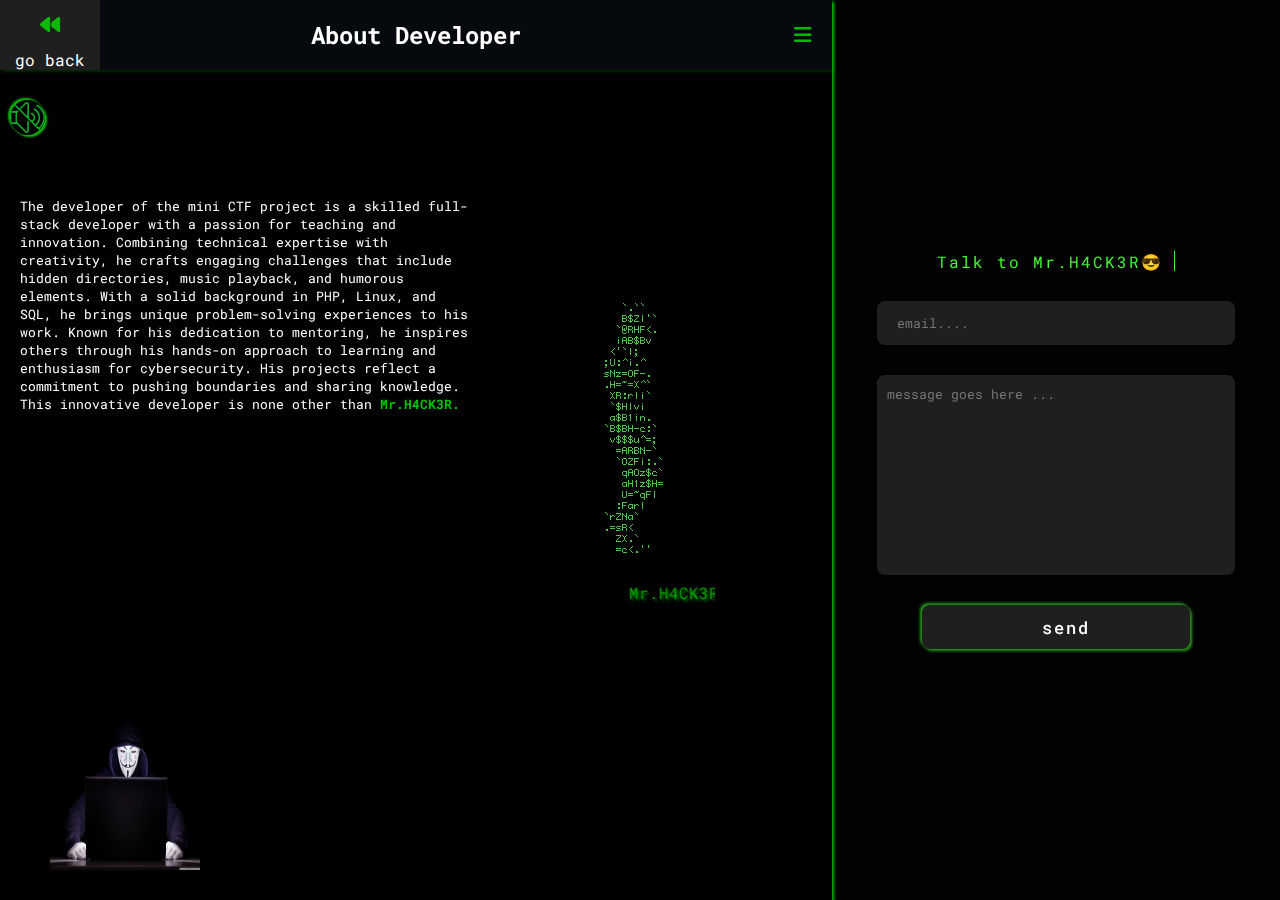
==== dev.html @ 56875e84 "for test purposes" ====
<!DOCTYPE html>
<html lang="en">
<head>
    <meta charset="UTF-8">
    <meta name="viewport" content="width=device-width, initial-scale=1.0">
    <title>The developer</title>
    <link rel="stylesheet" href="https://cdnjs.cloudflare.com/ajax/libs/font-awesome/6.7.2/css/all.min.css" integrity="sha512-Evv84Mr4kqVGRNSgIGL/F/aIDqQb7xQ2vcrdIwxfjThSH8CSR7PBEakCr51Ck+w+/U6swU2Im1vVX0SVk9ABhg==" crossorigin="anonymous" referrerpolicy="no-referrer" />
    <link rel="stylesheet" href="CSS/dev.css">
    <script  src="SCRIPTS/frm.js" defer></script>
    <script src="SCRIPTS/main.js" defer></script>
</head>
<body>
   
    <img src="IMG/758X.gif" alt="">
   
    <div class="name">
        <marquee behavior="scroll" direction="left" scrollamount="10">Mr.H4CK3R coffe break moods☕</marquee>
    </div>
    <section>
      
        <div class="devsinfo">
        <header>
         <div class="back">
            <a href="index.html"><i class="fa-solid fa-backward"></i></a>
            go back
         </div>
        <h2>About Developer</h2>
        <i class="fa-solid fa-bars" id="test"></i>
        </header>
        <img src="IMG/no-audio.png"  id="audio" alt="">
         <div class="para">
         <span>
        The developer of the mini CTF project is a skilled full-stack developer with a passion for teaching and innovation. Combining technical expertise with creativity, he crafts engaging challenges that include hidden directories, music playback, and humorous elements. With a solid background in PHP, Linux, and SQL, he brings unique problem-solving experiences to his work. Known for his dedication to mentoring, he inspires others through his hands-on approach to learning and enthusiasm for cybersecurity. His projects reflect a commitment to pushing boundaries and sharing knowledge. This innovative developer is none other than <strong>Mr.H4CK3R.</strong>
</span>
   
         </div>
         <img src="IMG/4643176.jpg" alt=""  id="hacker">
        </div>
        <form action=""  id="frm">
            <i class="fa-regular fa-circle-xmark" id="exit"></i>
            <p>Talk to Mr.H4CK3R😎</p>
            <input type="email"  placeholder="email...." required>
            <textarea name="" id="" placeholder="message goes here ..."></textarea>
            <input type="submit" value="send">
        </form>
    </section>
    <audio id="background-music" autoplay muted loop>
        <source src="IMG/mini_ctf.mp3" type="audio/mp3">
       
      </audio>
</body>
</html>
---- CSS/dev.css ----
@import url('https://fonts.googleapis.com/css2?family=Roboto+Mono:ital,wght@0,100..700;1,100..700&display=swap');

*
{
    margin: 0;
    padding: 0;
    font-family: "Roboto Mono", serif;
    font-optical-sizing: auto;
    box-sizing: border-box;
}

body{
    background: #000;
    display:flex;
    flex-direction: column;
    justify-content: center;
    align-items: center;
    height: 100vh;

}
.name{
    height: 30px;
    width: 150px;
   
    color: #00ff00b6;
    text-shadow: 2px 2px 3px #00ff009c;
}
section{
    height:100%;
    width: 100%;
    background: rgba(17, 17, 17, 0.123);
    position: absolute;
    color: green;
}
.devsinfo{
    height: 100%;
    width: 65%;
    background:#00000011;
    box-shadow: 2px 2px  3px #09d309e3,
    -2px -2px  3px #09d309e3;
    color: #fff;
}
form{

    position: absolute;
    right: 0;
    top: 0;
    height: 100%;
    width: 35%;
    display: flex;
    justify-content: center;
    align-items: center;
    flex-direction: column;

}

input{
    margin-top: 30px;
    width: 80%;
    height: 44px;
    background-color:#201f1f;
    color: #fff;
    border-radius: 8px;
    outline: none;
    border: none;
    padding: 0 0 0 20px;
}
input:focus{
    box-shadow: 2px 2px  3px #41f531,
    -2px -2px  3px #41f531
}
textarea{
    margin-top: 30px;
    height: 200px;
    width: 80%;
    resize: none;
    outline: none;
    border: none;
    background-color:#201f1f;
    color: #fff;
    border-radius: 8px;
    padding: 10px ;
}

textarea:focus{
    box-shadow: 2px 2px  3px #41f531,
    -2px -2px  3px #41f531;
}
input[type="submit"]{
    width: 60%;
    box-shadow: 2px 2px  3px #41f5319d,
    -2px -2px  3px #41f5319d;
    font-size: 17px;
    font-weight: 500;
    letter-spacing: 2px;
    display: flex;
    justify-content: center;
    align-items: center;
    align-items: center;

}
input[type="submit"]:hover{
    box-shadow: 2px 2px  3px #41f531,
    -2px -2px  3px #41f531;
    cursor: pointer;
}
#audio{
  position: absolute;
  left: 10px;
  top: 100px;
  background: #00000023;
  height: 35px;
  width: 35px;
  cursor: pointer;
  border-radius: 50px;
  box-shadow: 2px 2px  2px #09d309e3,
  -2px -2px  2px #09d309e3;
}
p{
    color: #41f531;
  border-right:1px solid #41f531;
  width: 53%;

  height: 20px;
  overflow: hidden;
  letter-spacing: 2px;
  animation: typing 4s steps(100, end), blink 0.6s step-end infinite;
  animation-iteration-count: infinite;
  animation-delay: 5s;
  
}
@keyframes typing{
    0%{
        width: 0;
    }
    100%{
        width: 50%;
    }
  }
  @keyframes blink {
    0%{
      border-right-color: transparent;
    }
    100%{
      border-right-color: #06c206;
      border-right-color: transparent;
    }
  }
  header{
    position: relative;
    height: 70px;
    width: 100%;
    background: #0d131f73;
    box-shadow: 2px 2px  3px #09d3092d,
    -2px -2px  3px #09d309e3;
    justify-content: center;
    align-content: center;
    display: flex;
    align-items: center;
  }
  .para{
    position: relative;
    height: 270px;
    width: 450px;
   top: 100px;
   left: 20px;
   display: flex;
   justify-content: center;
   align-items: center;
   
  border-radius: 8px;
  
  }

  span{
    font-size: 13px;
    display: block;
   
  }
  .para:hover{
    background-color:#201f1f;
    z-index: 2;
  }
  #hacker{
    position: absolute;
    top: auto;
    left: 50px;
    bottom: 30px;
    height: 150px;
    width: 150px;
  }
  strong{
    color: #06c206;
  }
  .back{
    position:absolute;
    height: 100%;
    width: 100px;
 
    left: 0;
    display: flex;
    justify-content: center;
    align-items: center;
    flex-direction: column;
    cursor: pointer;
  }
  a{
    display: flex;
    justify-content: center;
    align-items: center;
    flex-direction: column;
    height: 100%;
    width: 100%;
    text-decoration: none;
    cursor: pointer;
  }
  .back:hover{
    background-color:#201f1f;
  }
  i{
    font-size: 20px;
    color: #00ff00b6;
    cursor: pointer;
  }
  #test{
    position: absolute;
    right: 20px;
    color: #00ff00b6; 
  }
.fa-circle-xmark{
  position: absolute;
  top: 20px;
  left: 20px;
  color: red;
  visibility: hidden;
}
hr{
  border: 2px solid #41f531;
}
@media(max-width:600px){
    

  section{
      width: 100%;
   
      overflow: hidden;
     }
     .devsinfo{
      width: 100%;
     }
     
     #hacker{
      height: 50px;
      width: 50px;
      top: 90%;
      left: 80%;
     }
     header{
      height: 50px;
      
     }
     h2{
      font-size: 12px;
     }
     .back{
      font-size: 9px;
      
     }
     .para{
      font-size: 2px;
      width: 90%;
      height: 35px;
      top: 35%;
      color: #e4eee4;
    
     }
     p{
      font-size: 9px;
      height: 15px;
 
      width: 50%;
    
     }
    
    form{
     opacity: 0;
    transition: opacity 0.5s ease-in-out;

  
    
    }
    .frm-click{
 
      opacity: 1;
      background:#000;
      width: 90%;
     z-index: 3;
      display: flex;
      justify-content: center;
      align-items: center;
   
    }
  
    
    #test{
      font-size: 25px;
      padding: 10px;
      background: #06c24e49;
      z-index: 2;

    }
    .fa-circle-xmark{
      position: absolute;
      top: 20px;
      left: 20px;
      color: red;
      font-size: 20px;
      visibility: visible;
    }
     #audio{
      height: 20px;
      width: 20px;
      top: 57px;
     }

}
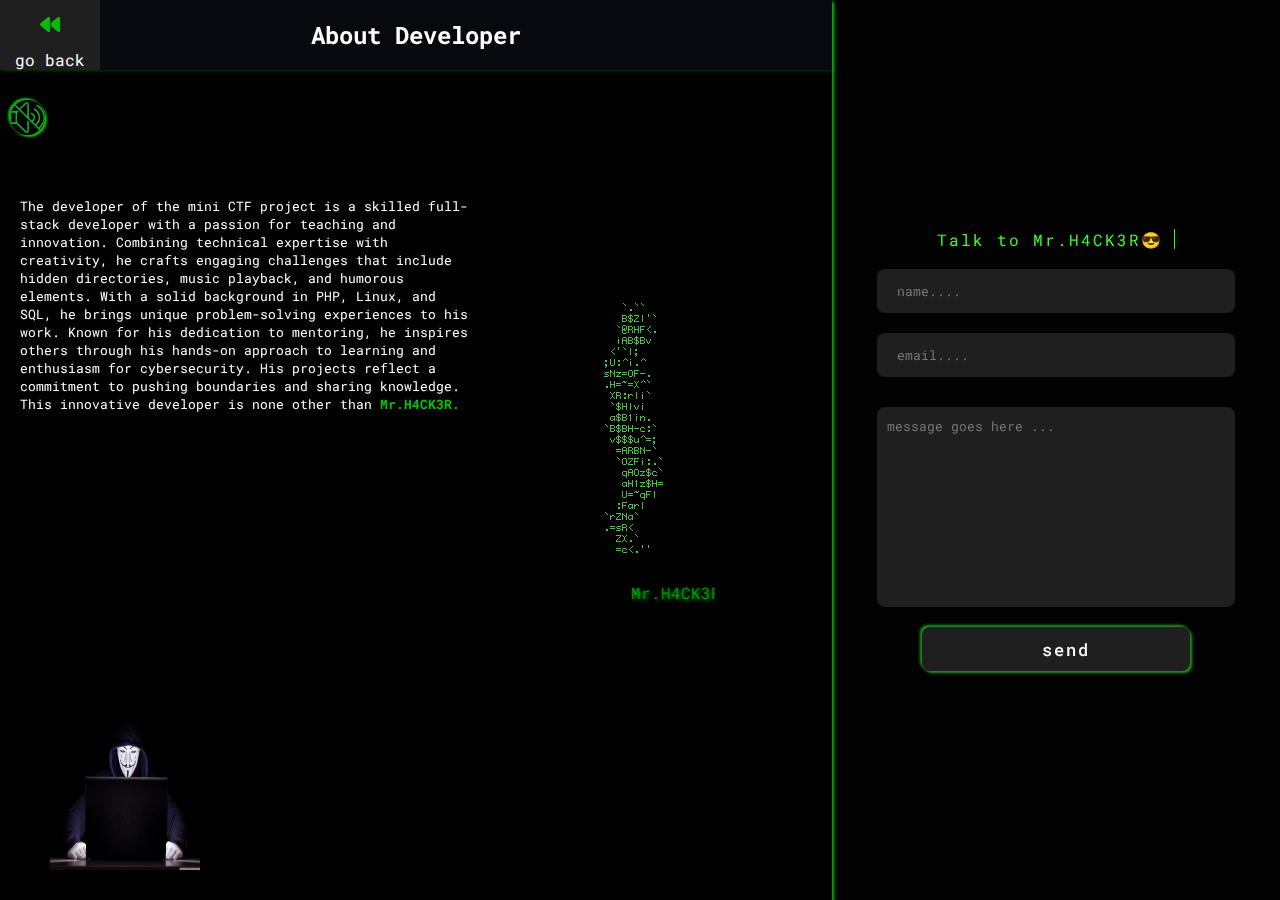
==== commit 8cdffe3a: "jjdjj" ====
--- a/dev.html
+++ b/dev.html
@@ -39,6 +39,7 @@
         <form action=""  id="frm">
             <i class="fa-regular fa-circle-xmark" id="exit"></i>
             <p>Talk to Mr.H4CK3R😎</p>
+            <input type="email"  placeholder="name...." required>
             <input type="email"  placeholder="email...." required>
             <textarea name="" id="" placeholder="message goes here ..."></textarea>
             <input type="submit" value="send">
--- a/CSS/dev.css
+++ b/CSS/dev.css
@@ -55,7 +55,7 @@
 }
 
 input{
-    margin-top: 30px;
+    margin-top: 20px;
     width: 80%;
     height: 44px;
     background-color:#201f1f;
@@ -226,6 +226,7 @@
     position: absolute;
     right: 20px;
     color: #00ff00b6; 
+    opacity: 0;
   }
 .fa-circle-xmark{
   position: absolute;
@@ -307,6 +308,7 @@
       padding: 10px;
       background: #06c24e49;
       z-index: 2;
+      opacity: 1;
 
     }
     .fa-circle-xmark{
